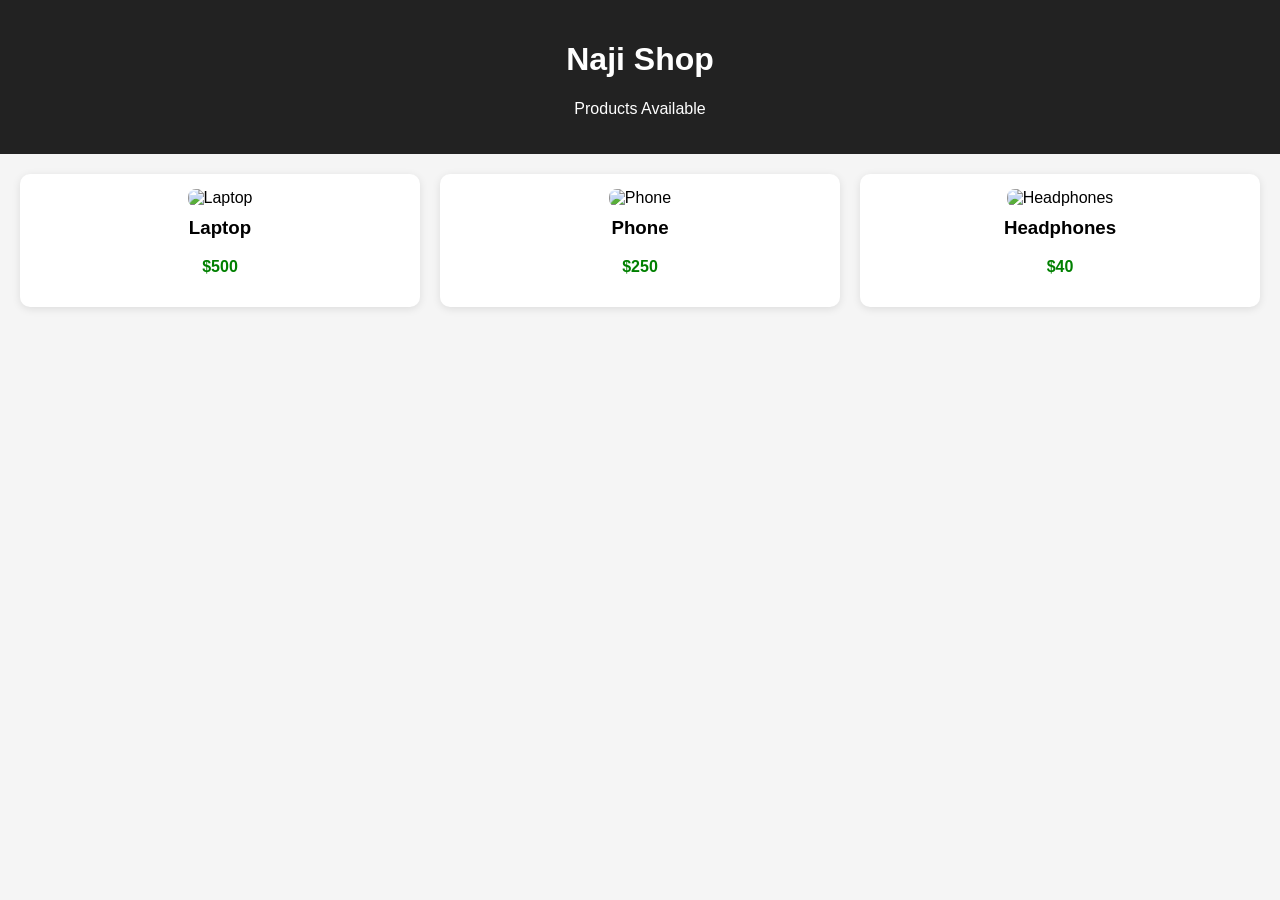
==== index.html @ be5d3070 "update" ====
<!DOCTYPE html>
<html lang="en">

<head>
    <meta charset="UTF-8">
    <title>Naji Shop</title>
    <link rel="stylesheet" href="style.css">
</head>

<body>

    <header>
        <h1>Naji Shop</h1>
        <p>Products Available</p>
    </header>

    <section id="products">

    </section>

    <script src="script.js"></script>

</body>

</html>
---- style.css ----
body {
    font-family: Arial;
    margin: 0;
    padding: 0;
    background: #f5f5f5;
}

header {
    background: #222;
    color: white;
    text-align: center;
    padding: 20px;
}

#products {
    display: grid;
    grid-template-columns: repeat(auto-fit, minmax(220px, 1fr));
    gap: 20px;
    padding: 20px;
}

.product-card {
    background: white;
    padding: 15px;
    border-radius: 10px;
    box-shadow: 0 2px 8px rgba(0, 0, 0, 0.1);
    text-align: center;
}

.product-card img {
    width: 100%;
    height: 200px;
    object-fit: cover;
    border-radius: 8px;
}

.product-card h3 {
    margin-top: 10px;
}

.product-card p {
    color: green;
    font-weight: bold;
}
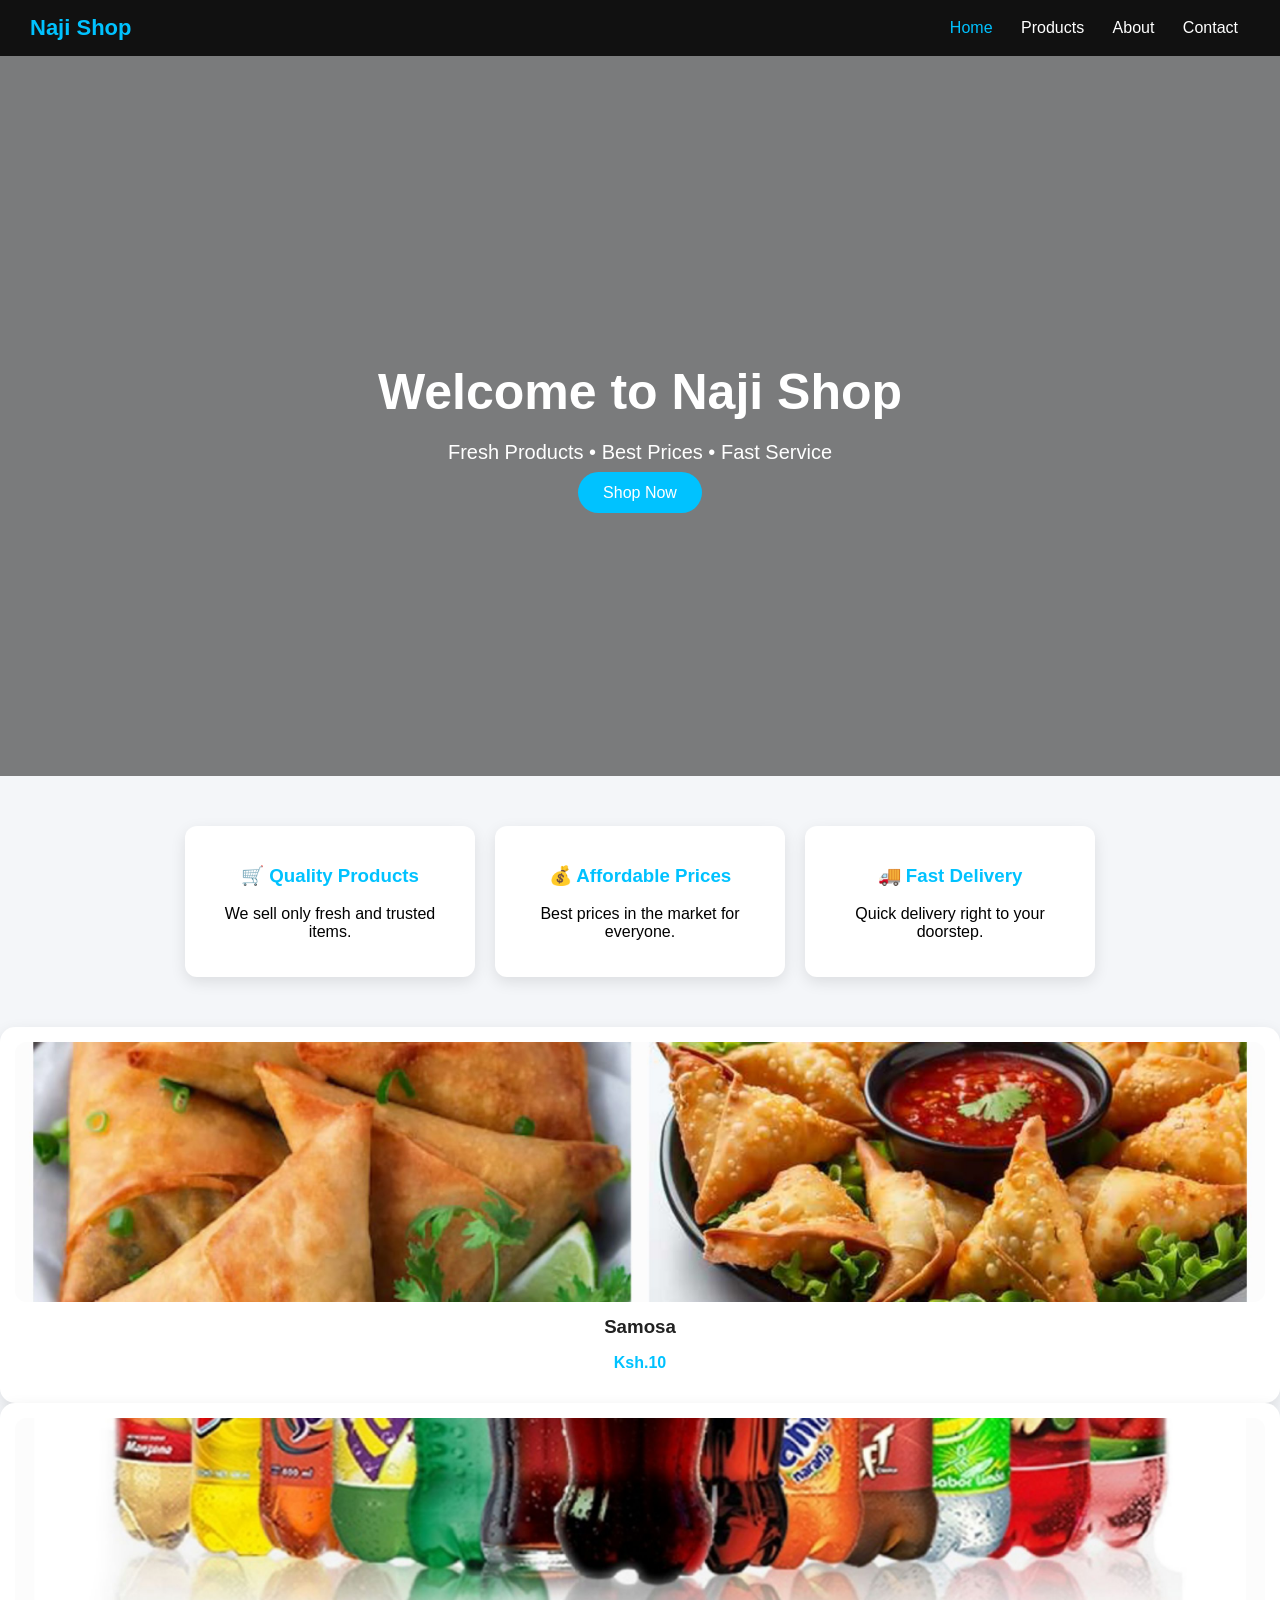
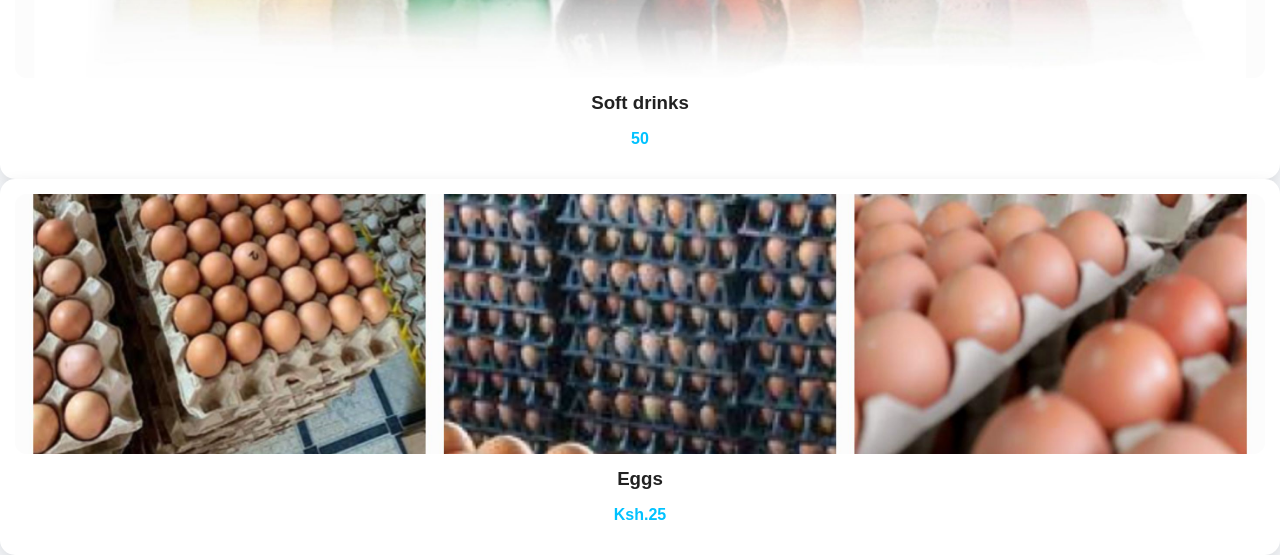
==== commit 33c4155c: "Update" ====
--- a/index.html
+++ b/index.html
@@ -9,14 +9,43 @@
 
 <body>
 
-    <header>
-        <h1>Naji Shop</h1>
-        <p>Products Available</p>
+    <nav class="navbar">
+        <div class="logo">Naji Shop</div>
+
+        <div class="nav-links">
+            <a href="index.html" class="active">Home</a>
+            <a href="products.html">Products</a>
+            <a href="about.html">About</a>
+            <a href="contact.html">Contact</a>
+        </div>
+    </nav>
+
+    <header class="hero">
+        <div class="hero-content">
+            <h1>Welcome to Naji Shop</h1>
+            <p>Fresh Products • Best Prices • Fast Service</p>
+            <a href="products.html" class="btn">Shop Now</a>
+        </div>
     </header>
 
-    <section id="products">
+    <section class="features">
+        <div class="feature-box">
+            <h3>🛒 Quality Products</h3>
+            <p>We sell only fresh and trusted items.</p>
+        </div>
 
+        <div class="feature-box">
+            <h3>💰 Affordable Prices</h3>
+            <p>Best prices in the market for everyone.</p>
+        </div>
+
+        <div class="feature-box">
+            <h3>🚚 Fast Delivery</h3>
+            <p>Quick delivery right to your doorstep.</p>
+        </div>
     </section>
+
+    <section id="products"></section>
 
     <script src="script.js"></script>
 
--- a/style.css
+++ b/style.css
@@ -1,44 +1,229 @@
+/* =======================
+   GLOBAL STYLES
+======================= */
+
 body {
-    font-family: Arial;
     margin: 0;
-    padding: 0;
-    background: #f5f5f5;
-}
-
-header {
-    background: #222;
-    color: white;
-    text-align: center;
+    font-family: Arial, sans-serif;
+    background: #f4f6f9;
+}
+
+/* =======================
+   NAVBAR (ALL PAGES)
+======================= */
+
+.navbar {
+    display: flex;
+    justify-content: space-between;
+    align-items: center;
+    background: #111;
+    padding: 15px 30px;
+    color: white;
+}
+
+.logo {
+    font-size: 22px;
+    font-weight: bold;
+    color: #00c2ff;
+}
+
+.nav-links a {
+    color: white;
+    text-decoration: none;
+    margin: 0 12px;
+    transition: 0.3s;
+}
+
+.nav-links a:hover,
+.nav-links .active {
+    color: #00c2ff;
+}
+
+/* =======================
+   HERO (HOME PAGE)
+======================= */
+
+.hero {
+    height: 80vh;
+    background: linear-gradient(rgba(0, 0, 0, 0.5), rgba(0, 0, 0, 0.5)),
+        url("image/shop.jpg");
+    background-size: cover;
+    background-position: center;
+    display: flex;
+    align-items: center;
+    justify-content: center;
+    text-align: center;
+    color: white;
+}
+
+.hero-content h1 {
+    font-size: 50px;
+    margin-bottom: 10px;
+}
+
+.hero-content p {
+    font-size: 20px;
+    margin-bottom: 20px;
+}
+
+.btn {
+    background: #00c2ff;
+    color: white;
+    padding: 12px 25px;
+    text-decoration: none;
+    border-radius: 25px;
+    transition: 0.3s;
+}
+
+.btn:hover {
+    background: #0099cc;
+}
+
+/* =======================
+   FEATURES (HOME PAGE)
+======================= */
+
+.features {
+    display: flex;
+    justify-content: center;
+    flex-wrap: wrap;
+    gap: 20px;
+    padding: 50px 20px;
+}
+
+.feature-box {
+    background: white;
+    width: 250px;
     padding: 20px;
-}
-
-#products {
+    border-radius: 12px;
+    box-shadow: 0 5px 15px rgba(0, 0, 0, 0.1);
+    text-align: center;
+    transition: 0.3s;
+}
+
+.feature-box:hover {
+    transform: translateY(-5px);
+}
+
+.feature-box h3 {
+    color: #00c2ff;
+}
+
+/* =======================
+   PAGE HEADERS (ABOUT/CONTACT/PRODUCTS)
+======================= */
+
+.page-header,
+.about-container,
+.contact-container {
+    text-align: center;
+    padding: 50px 20px;
+}
+
+.page-header h1,
+.about-container h1,
+.contact-container h1 {
+    font-size: 40px;
+    color: #222;
+}
+
+.page-header p,
+.about-container p,
+.contact-container p {
+    font-size: 18px;
+    color: #555;
+}
+
+/* =======================
+   CARDS (ABOUT + CONTACT)
+======================= */
+
+.about-boxes,
+.contact-boxes {
+    display: flex;
+    justify-content: center;
+    flex-wrap: wrap;
+    gap: 20px;
+    margin-top: 40px;
+}
+
+.box,
+.contact-box {
+    background: white;
+    width: 250px;
+    padding: 20px;
+    border-radius: 12px;
+    box-shadow: 0 5px 15px rgba(0, 0, 0, 0.1);
+    transition: 0.3s;
+}
+
+.box:hover,
+.contact-box:hover {
+    transform: translateY(-5px);
+}
+
+.box h3,
+.contact-box h3 {
+    color: #00c2ff;
+}
+
+/* =======================
+   PRODUCTS PAGE GRID
+======================= */
+
+.products-container {
     display: grid;
     grid-template-columns: repeat(auto-fit, minmax(220px, 1fr));
     gap: 20px;
-    padding: 20px;
-}
-
+    padding: 40px;
+}
+
+/* PRODUCT CARD */
 .product-card {
     background: white;
+    border-radius: 15px;
     padding: 15px;
-    border-radius: 10px;
-    box-shadow: 0 2px 8px rgba(0, 0, 0, 0.1);
-    text-align: center;
-}
-
+    text-align: center;
+    box-shadow: 0 5px 15px rgba(0, 0, 0, 0.1);
+    transition: 0.3s;
+}
+
+.product-card:hover {
+    transform: translateY(-5px);
+}
+
+/* PRODUCT IMAGE */
 .product-card img {
     width: 100%;
-    height: 200px;
+    height: 260px;
     object-fit: cover;
+    border-radius: 12px;
+}
+
+/* PRODUCT TEXT */
+.product-card h3 {
+    margin: 10px 0 5px;
+    color: #222;
+}
+
+.product-card p {
+    color: #00c2ff;
+    font-weight: bold;
+}
+
+/* BUTTON */
+.product-card button {
+    margin-top: 10px;
+    padding: 10px;
+    width: 100%;
+    border: none;
+    background: #00c2ff;
+    color: white;
     border-radius: 8px;
-}
-
-.product-card h3 {
-    margin-top: 10px;
-}
-
-.product-card p {
-    color: green;
-    font-weight: bold;
+    cursor: pointer;
+    transition: 0.3s;
+}
+
+.product-card button:hover {
+    background: #0099cc;
 }
